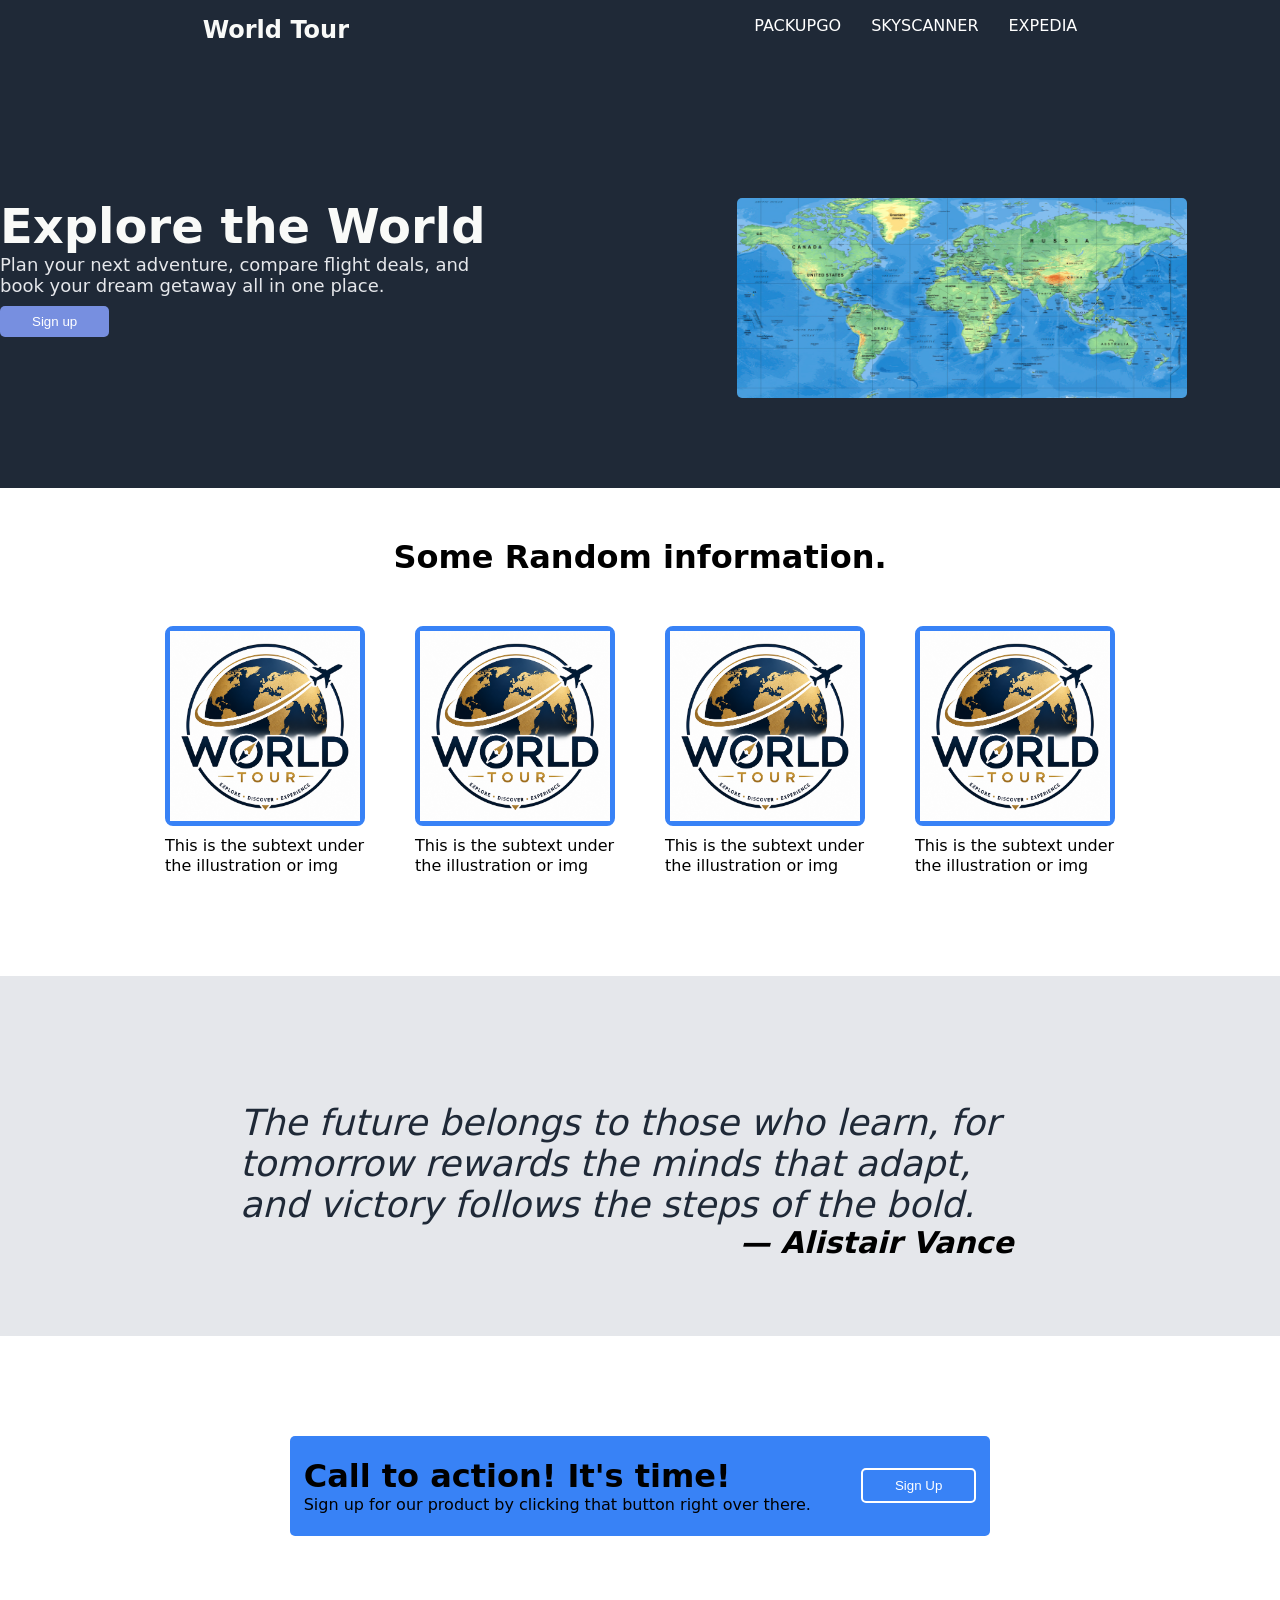
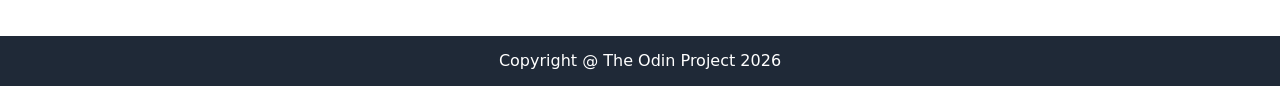
==== index.html @ 9b730241 "Add CSS TO html" ====
<head>
    <meta charset="UTF-8">
    <meta name="viewport" content="width=device-width, initial-scale=1.0">
    <title>World Tour</title>

    <link rel="apple-touch-icon" sizes="180x180" href="images/apple-touch-icon.png">
    <link rel="icon" type="image/png" sizes="32x32" href="images/favicon-32x32.png">
    <link rel="icon" type="image/png" sizes="16x16" href="images/favicon-16x16.png">
    <link rel="shortcut icon" href="images/favicon.ico">

    <link rel="stylesheet" href="style.css">
</head>

<body>
    <div class="header">
        <div class="header-logo">

            <!-- <img src="images/logo.png" alt="header-logo"> -->
            <h1>World Tour</h1>
        </div>
        <div class="header-links">
            <a href="https://www.packupgo.com/" target="_blank">PACKUPGO</a>
            <a href="https://www.skyscanner.com" target="_blank">SKYSCANNER</a>
            <a href="https://www.expedia.com/" target="_blank">EXPEDIA</a>
        </div>

    </div>
    <div class="hero">
        <div class="hero-content">
            <!-- There must be not text or images, just one flex box for all. -->
            <div class="hero-text">
                <h1>Explore the World</h1>
                <p>Plan your next adventure, compare flight deals, and book your dream getaway all in one place.</p>

                <button>Sign up</button>
            </div>

            <div class="hero-img">
                <img src="images/map.jpg" alt="world-map-img">
            </div>
        </div>
    </div>
    <div class="information">
        <h1>Some Random information.</h1>




        <div class="card-grid">
            <div class="card-item">
                <div class="empty-card"><img src="images/logo.png" alt="logo"></div>
                <div class="card-text">This is the subtext under the illustration or img</div>
            </div>
            <div class="card-item">
                <div class="empty-card"><img src="images/logo.png" alt="world-image"></div>
                <div class="card-text">This is the subtext under the illustration or img</div>
            </div>
            <div class="card-item">
                <div class="empty-card"><img src="images/logo.png" alt="world-image"></div>
                <div class="card-text">This is the subtext under the illustration or img</div>
            </div>
            <div class="card-item">
                <div class="empty-card"><img src="images/logo.png" alt="world-image"></div>
                <div class="card-text">This is the subtext under the illustration or img</div>
            </div>
        </div>
    </div>

    <div class="qoute">
        <div class="qoute-text">
            <p>
                The future belongs to those who learn,
                for tomorrow rewards the minds that adapt,
                and victory follows the steps of the bold.
            </p>
            <div class="qoute-author">
                <h2>— Alistair Vance</h2>
            </div>
        </div>

    </div>


    <div class="call-action">
        <div class="text">
            <div class="heading">
                <h1>Call to action! It's time!</h1>
            </div>
            <div class="subtext">
                <p>Sign up for our product by clicking that button right over there.</p>

            </div>

        </div>
        <div class="button"><button>
                Sign Up
            </button></div>
    </div>

    <div class="footer">
        <div class="footer-text">
            <p>Copyright @ The Odin Project 2026</p>
        </div>
    </div>

</body>
---- style.css ----
* {
    margin: 0;
    padding: 0;
    box-sizing: border-box;
}

body {
    height: 100vh;
    font-family: system-ui, -apple-system, BlinkMacSystemFont, 'Segoe UI', Roboto, Oxygen, Ubuntu, Cantarell, 'Open Sans', 'Helvetica Neue', sans-serif;

}

.header,.hero,.footer {
    background-color: #1F2937;
    color: white;
}

.header{
    display: flex;
    justify-content: space-around;
    

}

/* .header-logo img{
    height: 100px;
    width: 100px;
    border: 2px;
    border-radius: 50%;
} */

.header-logo h1{
    color:#F9FAF8;
    font-size: 24px;
    margin-top: 16px;
    
}

.header-links{
    display: flex;
    gap: 30px;
}

.header-links a{
    color: white;
    text-decoration: none;
    margin-top: 16px;
}

.hero{
    display: flex;
    justify-content: center;
    align-items: center;
    gap: 100px;
    padding-bottom: 90px;

}

.hero-content{
    display: flex;
    margin-top: 12%;
    
}

.hero-text{
    width: 40%;
    
}

.hero-content h1{
    font-size: 48px;
    font-weight: 900;
    color: #F9FAF8;

}

.hero-content p{
    Font-size: 18px;
    Color: #E5E7EB;
    word-wrap: break-word;
}

.hero-content button{
    margin: 10px 0px;
    padding: 8px 32px;
    background-color: rgb(119, 143, 224);
    color: white;
    border:2px;
    border-radius: 5px;
}

.hero-img img{
    height: 200px;
    width: 450px;
    border: 2px;
    border-radius: 5px;
    margin-left: 50%;
}

.information{
    display: flex;
    align-items: center;
    justify-content: center;
    flex-direction: column;
}

.information h1{
    margin: 50px;
}

.card-grid{
   flex: 1;
   display: flex;
   justify-content: space-between;
   gap: 50px;
}

.card-item{
    height:250px;
    width: 200px;
    text-wrap: wrap;
}

.empty-card{
    height: 200px;
    width: 200px;
    border: 5px solid #3882F6;
    border-radius: 8px;
}

.empty-card img{
    object-fit: cover;
    max-width: 100%;
    max-height: 100%;
    display: block;
}

.card-text{
    line-height: 20px;
    padding-top: 10px;
   
}

.qoute{
    height: 40vh;
    background-color: #E5E7EB;
    display: flex;
    flex-direction: column;
    justify-content: center;
    align-items: center;
    margin-top: 100px;
}
.qoute-text p{
    color: #1F2937;
    font-weight: 300;
    font-size: 36px;
    font-style: italic;
    margin: 0px 100px; 
    width: 800px;
    margin-top: 50px;
}

.qoute-author h2{
    font-weight: bold;
    font-size: 30px;
    font-style: italic;
    margin-left: 60%;

}

.call-action{
    background-color: rgb(56, 130, 246);
    height: 100px;
    width: 700px;
    margin: 100px auto;
    border: 2px;
    border-radius: 5px;
    display: flex;
    justify-content: center;
    align-items: center;
    gap: 50px;
}

.button button{
    
    padding: 8px 32px;
    background-color: rgb(56, 130, 246);
    color: white;
    border:2px solid white;
    border-radius: 5px;

}

.footer{
    height: 50px;
    display: flex;
    justify-content: center;
    align-items: center;
}
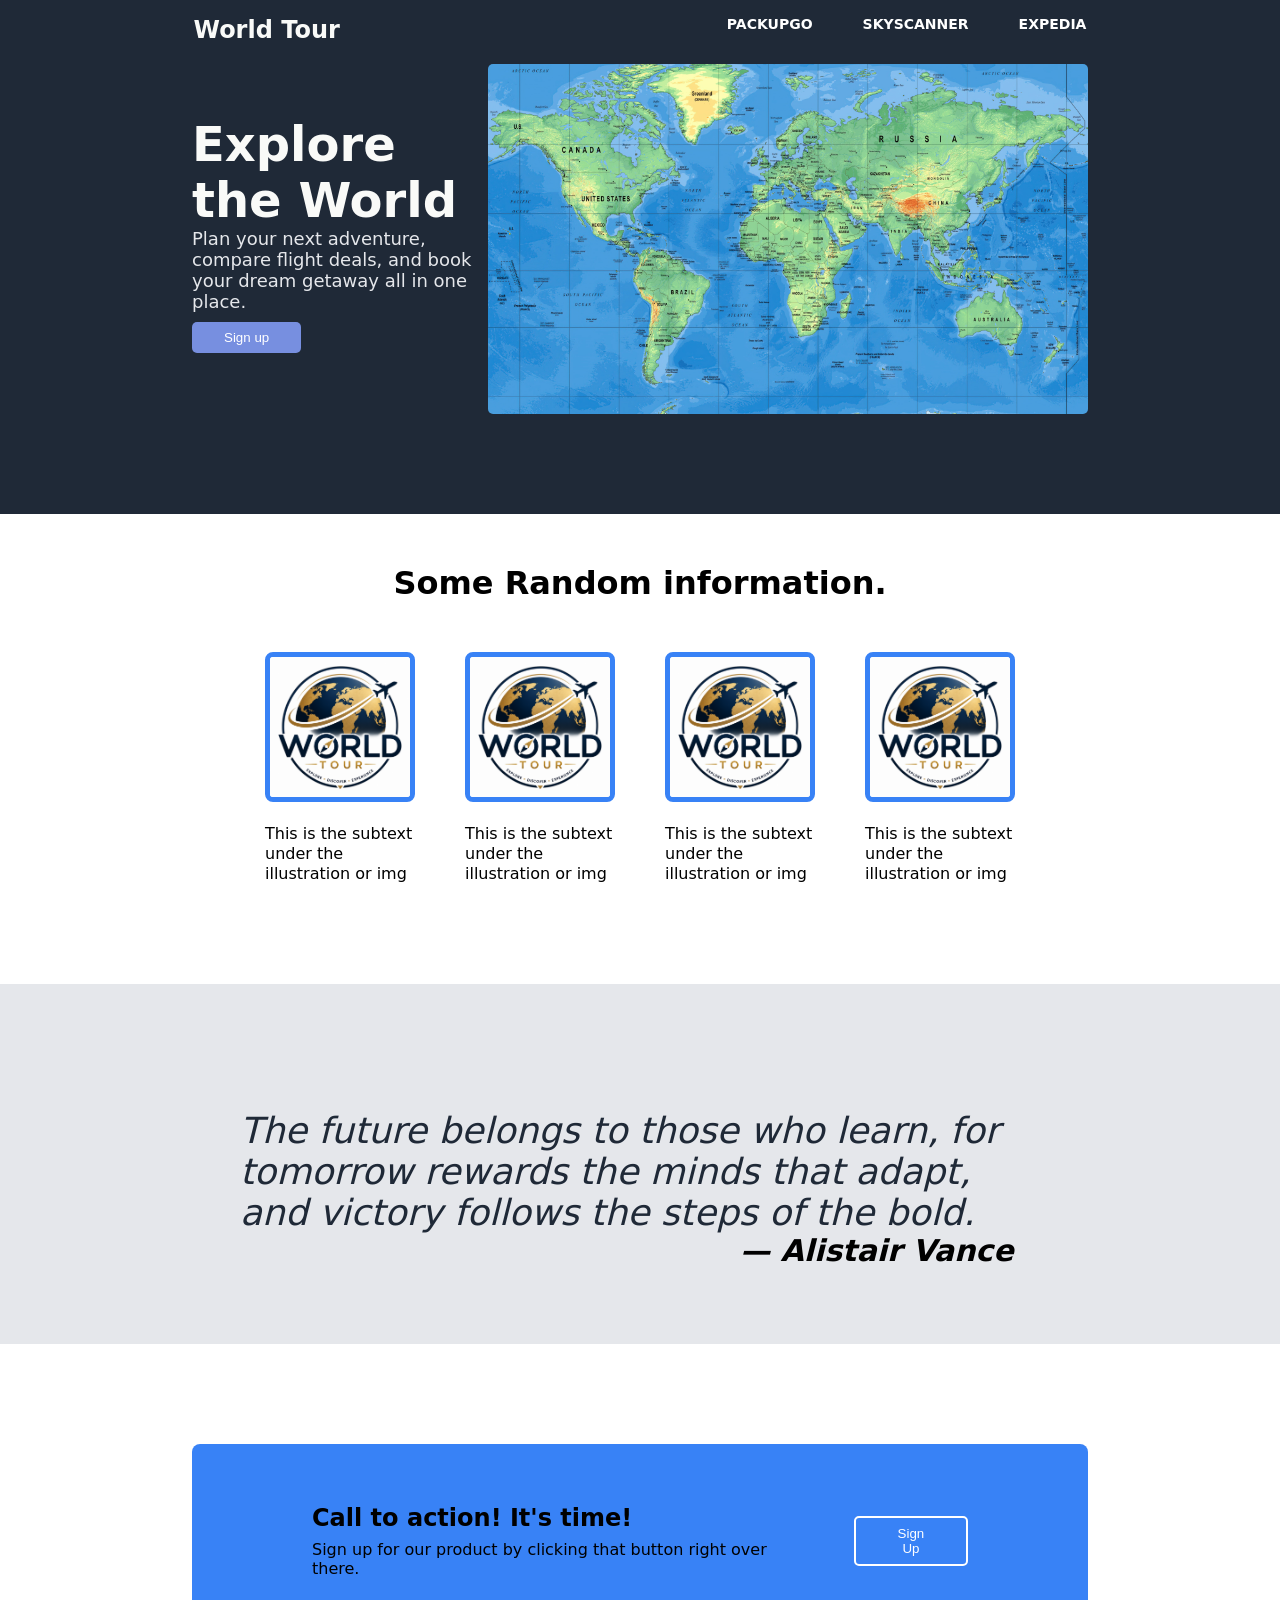
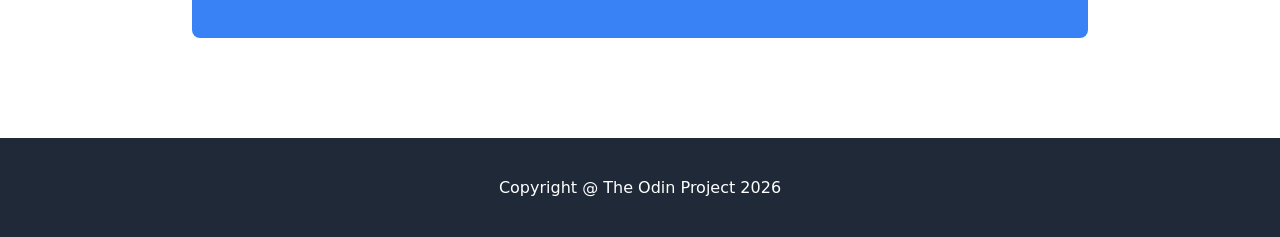
==== commit 0ea4455e: "Add styles to prevent breaking CSS" ====
--- a/index.html
+++ b/index.html
@@ -27,7 +27,7 @@
     </div>
     <div class="hero">
         <div class="hero-content">
-            <!-- There must be not text or images, just one flex box for all. -->
+
             <div class="hero-text">
                 <h1>Explore the World</h1>
                 <p>Plan your next adventure, compare flight deals, and book your dream getaway all in one place.</p>
@@ -42,9 +42,6 @@
     </div>
     <div class="information">
         <h1>Some Random information.</h1>
-
-
-
 
         <div class="card-grid">
             <div class="card-item">
@@ -81,20 +78,18 @@
     </div>
 
 
-    <div class="call-action">
-        <div class="text">
-            <div class="heading">
-                <h1>Call to action! It's time!</h1>
+    <div class="call-action-wrapper">
+        <div class="call-action">
+            <div class="text">
+                <h2>Call to action! It's time!</h2>
+                <p>Sign up for our product by clicking that button right over there.</p>
             </div>
-            <div class="subtext">
-                <p>Sign up for our product by clicking that button right over there.</p>
-
-            </div>
-
+        
+        <div class="btn-secondary">
+            <button>Sign Up</button>
         </div>
-        <div class="button"><button>
-                Sign Up
-            </button></div>
+        
+    </div>
     </div>
 
     <div class="footer">
--- a/style.css
+++ b/style.css
@@ -5,7 +5,7 @@
 }
 
 body {
-    height: 100vh;
+    min-height: 100vh;
     font-family: system-ui, -apple-system, BlinkMacSystemFont, 'Segoe UI', Roboto, Oxygen, Ubuntu, Cantarell, 'Open Sans', 'Helvetica Neue', sans-serif;
 
 }
@@ -38,13 +38,16 @@
 
 .header-links{
     display: flex;
-    gap: 30px;
+    gap: 50px;
 }
 
 .header-links a{
     color: white;
     text-decoration: none;
     margin-top: 16px;
+    font-size: 14px;
+    font-weight: 600;
+    
 }
 
 .hero{
@@ -53,17 +56,22 @@
     align-items: center;
     gap: 100px;
     padding-bottom: 90px;
+    padding: 20px 15% 100px 15%;
 
 }
 
 .hero-content{
     display: flex;
-    margin-top: 12%;
+    flex: 1;
+    align-items: center;
+    justify-content: center;
     
 }
 
 .hero-text{
     width: 40%;
+  
+
     
 }
 
@@ -71,6 +79,7 @@
     font-size: 48px;
     font-weight: 900;
     color: #F9FAF8;
+    
 
 }
 
@@ -78,6 +87,7 @@
     Font-size: 18px;
     Color: #E5E7EB;
     word-wrap: break-word;
+    
 }
 
 .hero-content button{
@@ -87,14 +97,16 @@
     color: white;
     border:2px;
     border-radius: 5px;
+    cursor: pointer;
 }
 
 .hero-img img{
-    height: 200px;
-    width: 450px;
+    flex: 1;
+    height: 350px;
+    width: 600px;
     border: 2px;
     border-radius: 5px;
-    margin-left: 50%;
+    
 }
 
 .information{
@@ -113,30 +125,34 @@
    display: flex;
    justify-content: space-between;
    gap: 50px;
+   flex-wrap: wrap;
 }
 
 .card-item{
-    height:250px;
-    width: 200px;
-    text-wrap: wrap;
+    width: 150px;
+    display: flex;
+    flex-direction: column;
+    align-items: center;
 }
 
 .empty-card{
-    height: 200px;
-    width: 200px;
+    height: 150px;
+    width: 150px;
     border: 5px solid #3882F6;
     border-radius: 8px;
+    overflow: hidden;
+    margin-bottom: 12px;
 }
 
 .empty-card img{
     object-fit: cover;
     max-width: 100%;
     max-height: 100%;
-    display: block;
 }
 
 .card-text{
     line-height: 20px;
+    font-size: 16px;
     padding-top: 10px;
    
 }
@@ -168,33 +184,46 @@
 
 }
 
+.call-action-wrapper{
+    padding: 100px 15%;
+    display: flex;
+    justify-content: center;
+}
+
 .call-action{
     background-color: rgb(56, 130, 246);
-    height: 100px;
-    width: 700px;
-    margin: 100px auto;
+    width: 100%;
+    max-width: 950px;
+    padding: 60px 120px;
     border: 2px;
-    border-radius: 5px;
-    display: flex;
-    justify-content: center;
-    align-items: center;
-    gap: 50px;
-}
-
-.button button{
+    border-radius: 8px;
+    display: flex;
+    justify-content: space-between;
+    align-items: center;
+    gap: 40px;
+}
+
+.call-action .text h2{
+    font-size: 24px;
+    font-weight: bold;
+    margin-bottom: 8px;
+}
+
+.btn-secondary button{
     
     padding: 8px 32px;
-    background-color: rgb(56, 130, 246);
     color: white;
     border:2px solid white;
     border-radius: 5px;
+    background-color: transparent;
+    cursor: pointer;
 
 }
 
 .footer{
-    height: 50px;
-    display: flex;
-    justify-content: center;
-    align-items: center;
-}
-
+    margin-top: auto;
+    text-align: center;
+    padding: 40px 0
+
+}
+
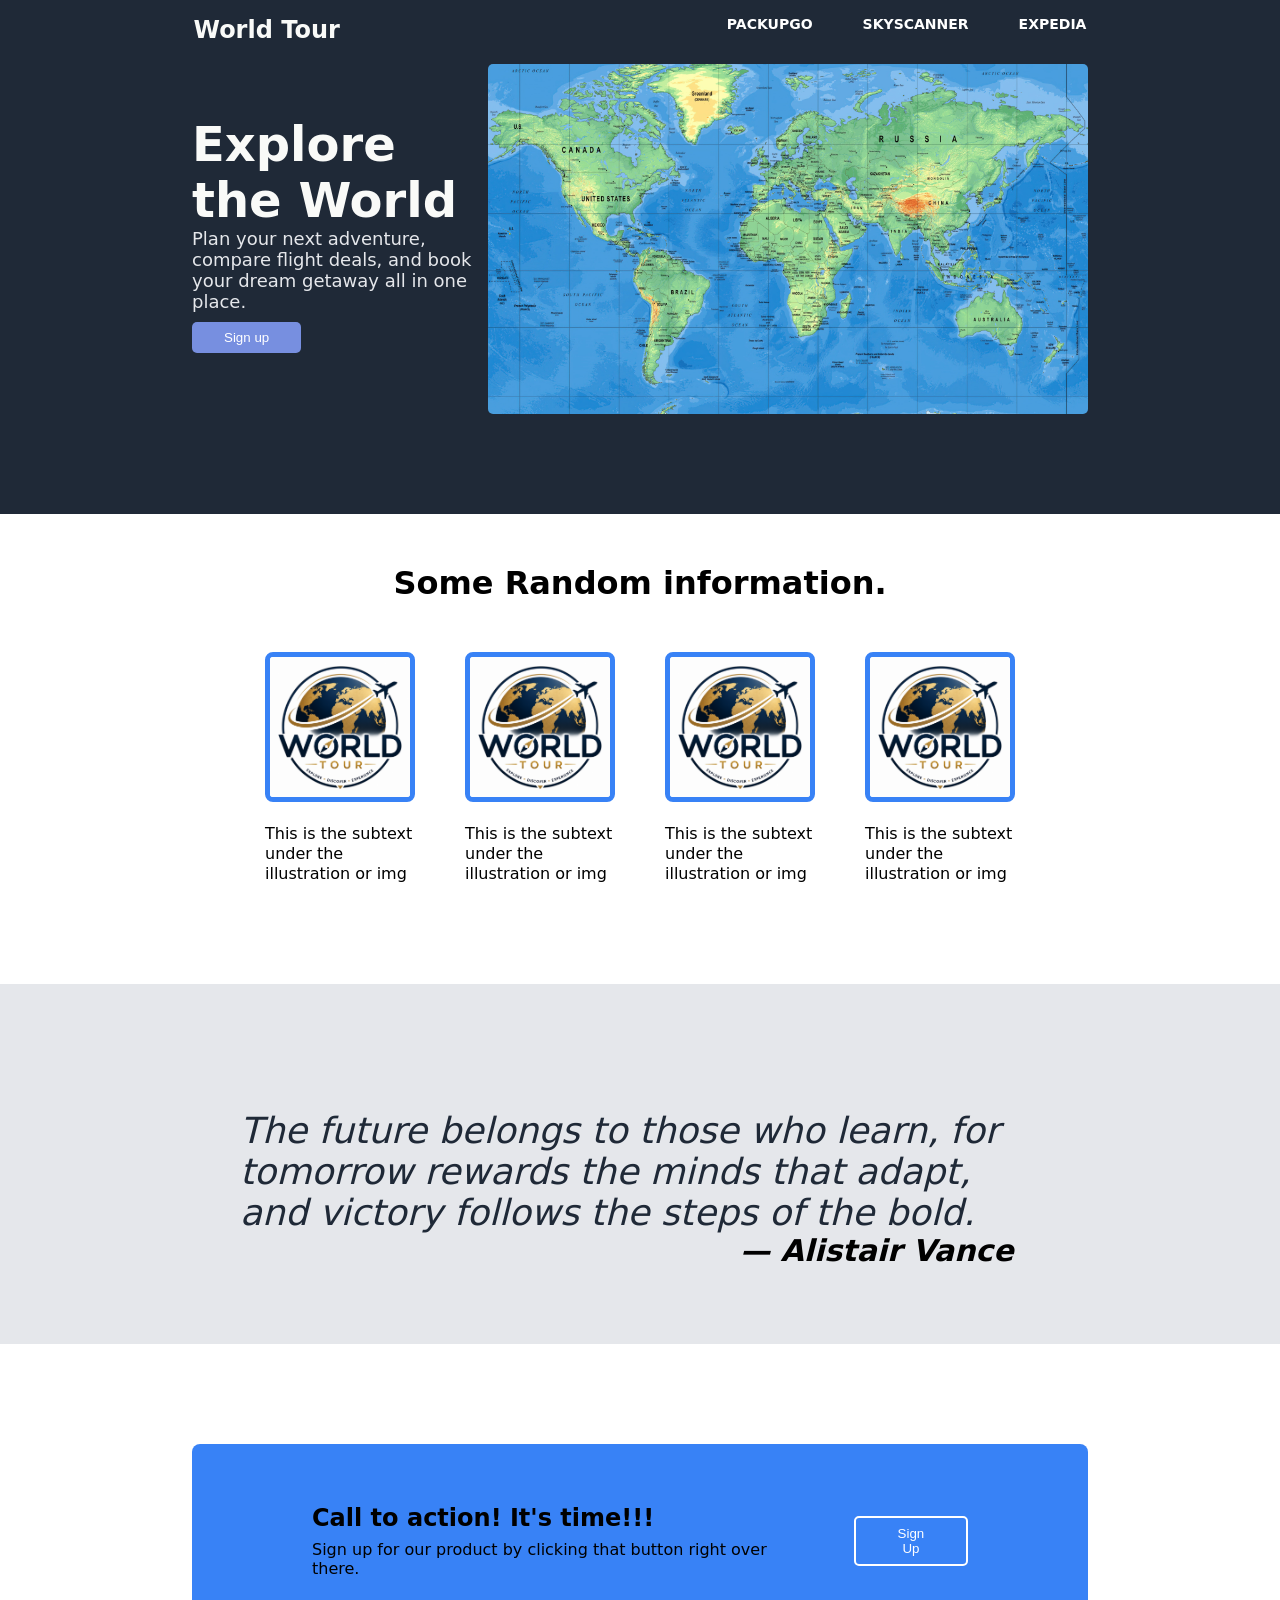
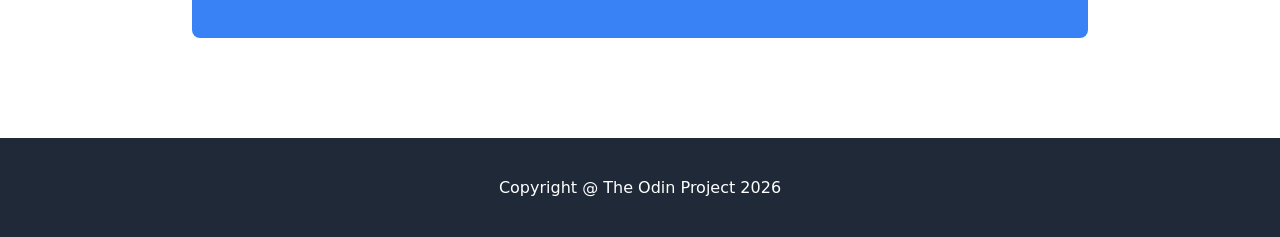
==== commit 88fcdc24: "Add some text to html" ====
--- a/index.html
+++ b/index.html
@@ -81,7 +81,7 @@
     <div class="call-action-wrapper">
         <div class="call-action">
             <div class="text">
-                <h2>Call to action! It's time!</h2>
+                <h2>Call to action! It's time!!!</h2>
                 <p>Sign up for our product by clicking that button right over there.</p>
             </div>
         
